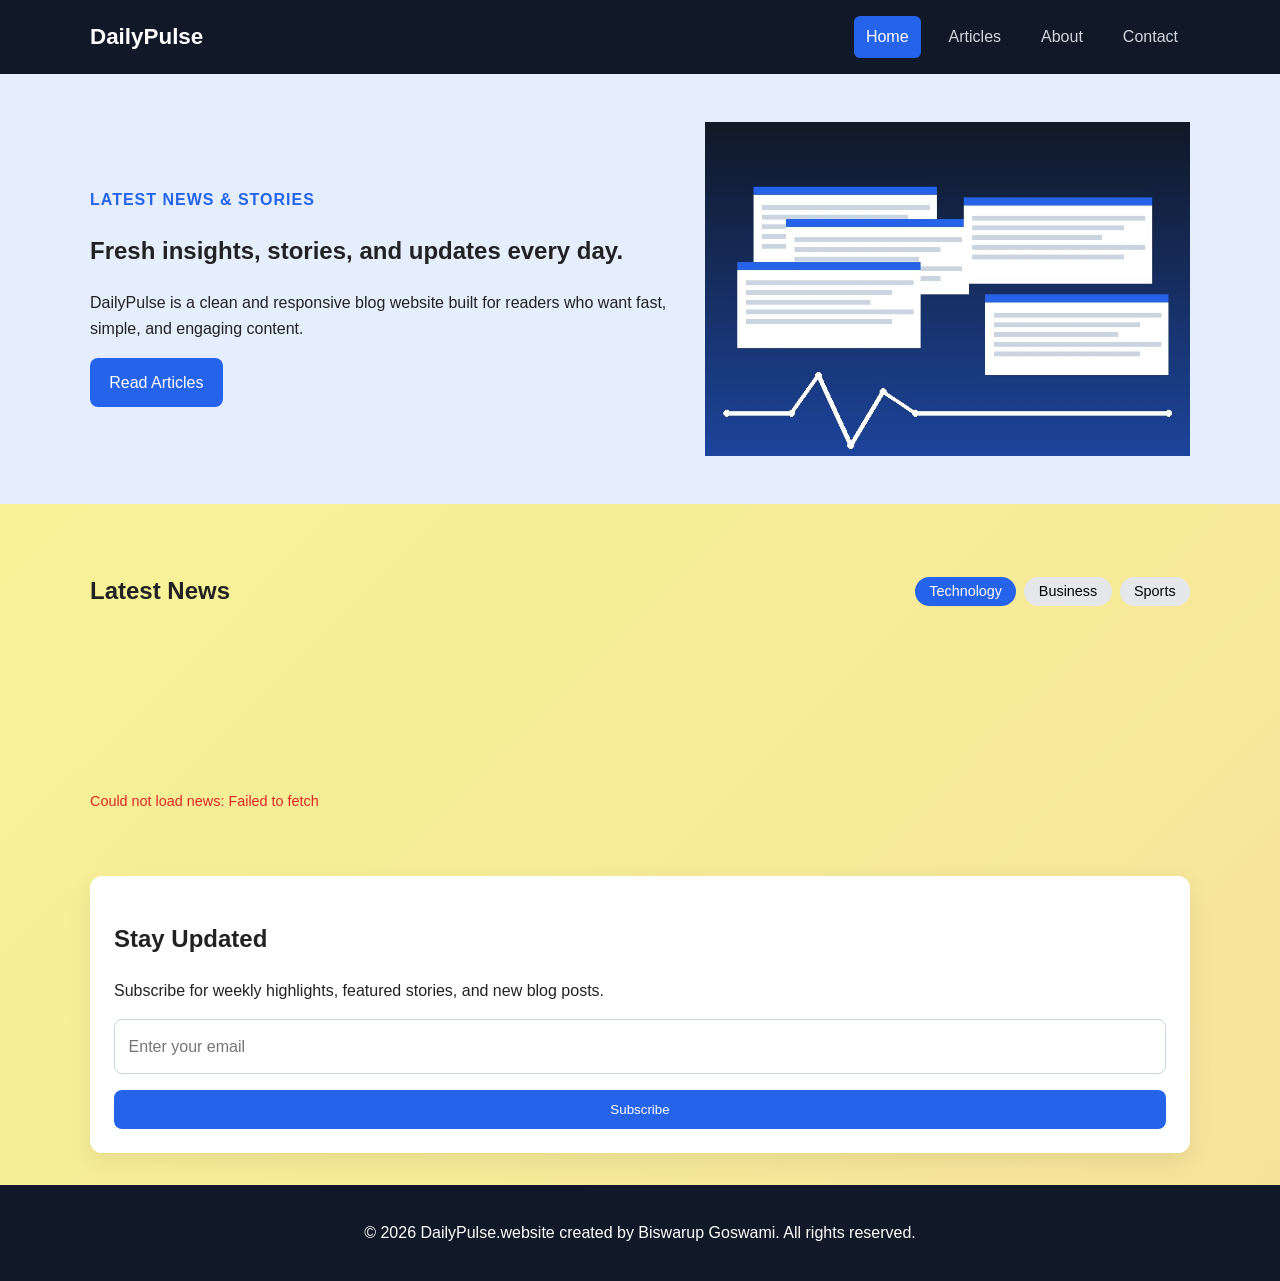
==== index.html @ 2c4e0851 "Update index.html" ====
<!DOCTYPE html>
<html lang="en">

<head>
  <meta charset="UTF-8" />
  <meta name="viewport" content="width=device-width, initial-scale=1.0" />
  <title>DailyPulse - Latest National & International News</title>
  <meta name="description" content="DailyPulse delivers breaking news, national and international updates, and in-depth articles across politics, business, sports, and more.">
  <link rel="manifest" href="manifest.json">
  <link rel="icon" type="image/png" sizes="192x192" href="icons/launchericon-192x192.png">
  <link rel="apple-touch-icon" href="icons/launchericon-192x192.png">
  <meta name="theme-color" content="#2563eb">
  <link rel="stylesheet" href="css/style.css" />
  <script defer src="main/main.js"></script>
</head>
<body>
  <header class="site-header">
    <div class="container header-inner">
      <a href="index.html" class="logo">DailyPulse</a>
      <button class="menu-toggle" aria-label="Toggle navigation" aria-expanded="false">☰</button>
      <nav class="nav">
        <a href="index.html" class="active">Home</a>
        <a href="articles.html">Articles</a>
        <a href="about.html">About</a>
        <a href="contact.html">Contact</a>
      </nav>
    </div>
  </header>

  <main>
    <section class="hero">
      <div class="container hero-grid">
        <div class="hero-content">
          <p class="eyebrow">Latest News & Stories</p>
          <h1>Fresh insights, stories, and updates every day.</h1>
          <p>DailyPulse is a clean and responsive blog website built for readers who want fast, simple, and engaging
            content.</p>
          <a href="articles.html" class="btn">Read Articles</a>
        </div>
        <div class="hero-image">
          <img src="hero.jpg?v=2" alt="News website hero banner" loading="lazy" />
        </div>
      </div>
    </section>

    <section class="container section">
      <div class="section-header">
        <h2>Latest News</h2>
        <div class="topic-filter">
          <button class="topic-btn active" data-topic="technology">Technology</button>
          <button class="topic-btn" data-topic="business">Business</button>
          <button class="topic-btn" data-topic="sports">Sports</button>
        </div>
      </div>

      <div id="newsGrid" class="card-grid news-grid">
        <p id="newsLoading">Loading latest news...</p>
      </div>

      <p id="newsError" class="error" style="margin-top:1rem;"></p>
    </section>

    <section class="container section newsletter">
      <h2>Stay Updated</h2>
      <p>Subscribe for weekly highlights, featured stories, and new blog posts.</p>
      <form class="newsletter-form">
        <input type="email" placeholder="Enter your email" aria-label="Email address" />
        <button type="submit" class="btn">Subscribe</button>
      </form>
    </section>
  </main>

  <footer class="site-footer">
    <div class="container">
      <p>© 2026 DailyPulse.website created by Biswarup Goswami. All rights reserved.</p>
    </div>
  </footer>
</body>

</html>
---- css/style.css ----
* {
  box-sizing: border-box;
}

body {
  margin: 0;
  font-family: Arial, sans-serif;
  line-height: 1.6;
  color: #222;
  background: linear-gradient(135deg, #f1f13b89, #ea8f2670, #f22eaa6d);
  background-size: 400% 400%;
  animation: bgGradientMove 18s ease infinite;
}

img {
  max-width: 100%;
  display: block;
}

a {
  text-decoration: none;
  color: inherit;
}

.container {
  width: min(1100px, 92%);
  margin: 0 auto;
}

.site-header {
  position: sticky;
  top: 0;
  z-index: 1000;
  background: #111827;
  color: #fff;
}
.site-footer {
  background: #111827;
  color: #fff;
}

.header-inner {
  display: flex;
  align-items: center;
  justify-content: space-between;
  padding: 1rem 0;
  gap: 1rem;
}

.logo {
  font-size: 1.4rem;
  font-weight: 700;
}

.nav {
  display: flex;
  gap: 1rem;
}

.nav a {
  color: #d1d5db;
  padding: 0.5rem 0.75rem;
  border-radius: 6px;
}

.nav a.active,
.nav a:hover {
  background: #2563eb;
  color: #fff;
}

.menu-toggle {
  display: none;
  background: transparent;
  color: #fff;
  border: 1px solid #fff;
  padding: 0.4rem 0.7rem;
  border-radius: 6px;
  cursor: pointer;
}

.hero {
  background: #e5eefc;
  padding: 3rem 0;
}

.hero-grid {
  display: grid;
  grid-template-columns: 1.2fr 1fr;
  gap: 2rem;
  align-items: center;
}

.eyebrow {
  color: #2563eb;
  font-weight: 700;
  text-transform: uppercase;
  letter-spacing: 1px;
}

.section {
  padding: 3rem 0;
}

.card-grid {
  display: grid;
  grid-template-columns: repeat(3, 1fr);
  gap: 1.5rem;
}

.card {
  background: #fff;
  border-radius: 12px;
  overflow: hidden;
  box-shadow: 0 8px 24px rgba(0,0,0,0.08);
  position: relative;
  transition: transform 0.2s ease, box-shadow 0.2s ease;
}

.card:hover {
  transform: translateY(-4px);
  box-shadow: 0 12px 30px rgba(0, 0, 0, 0.14);
}

.card img {
  height: 180px;
  object-fit: cover;
}

.card-body {
  padding: 1rem;
}

.card-body h3 {
  margin-top: 0;
}

.card-body p {
  font-size: 0.9rem;
  color: #4b5563;
}

.card-meta {
  display: flex;
  justify-content: space-between;
  font-size: 0.8rem;
  color: #6b7280;
  margin-top: 0.4rem;
}

.article-list {
  display: grid;
  gap: 1rem;
}

.article-item,
.newsletter,
.contact-form {
  background: #fff;
  padding: 1.5rem;
  border-radius: 12px;
  box-shadow: 0 8px 24px rgba(0,0,0,0.08);
}

.article-categories {
  margin-bottom: 2rem;
}

.article-tags {
  display: flex;
  flex-wrap: wrap;
  gap: 0.5rem;
  margin-top: 0.75rem;
}

.tag {
  background: #e5e7eb;
  color: #111827;
  padding: 0.35rem 0.8rem;
  border-radius: 999px;
  font-size: 0.85rem;
}

.article-featured .featured {
  border-left: 4px solid #2563eb;
}

.btn {
  display: inline-block;
  background: #2563eb;
  color: #fff;
  padding: 0.75rem 1.2rem;
  border: none;
  border-radius: 8px;
  cursor: pointer;
}

.newsletter-form,
.contact-form {
  display: grid;
  gap: 1rem;
  margin-top: 1rem;
}

.form-group {
  display: grid;
  gap: 0.4rem;
}

input,
textarea {
  width: 100%;
  padding: 0.85rem;
  border: 1px solid #cbd5e1;
  border-radius: 8px;
  font: inherit;
}

.error {
  color: #dc2626;
  font-size: 0.9rem;
}

.success {
  color: #16a34a;
  font-weight: 700;
}

.site-footer {
  text-align: center;
  padding: 1.2rem 0;
  margin-top: 2rem;
}

.section-header {
  display: flex;
  justify-content: space-between;
  align-items: center;
  gap: 1rem;
  margin-bottom: 1.5rem;
}

.topic-filter {
  display: flex;
  gap: 0.5rem;
  flex-wrap: wrap;
}

.topic-btn {
  background: #e5e7eb;
  border: none;
  padding: 0.4rem 0.9rem;
  border-radius: 999px;
  font-size: 0.9rem;
  cursor: pointer;
}

.topic-btn.active {
  background: #2563eb;
  color: #fff;
}

.news-grid {
  min-height: 120px;
}

@keyframes bgGradientMove {
  0% {
    background-position: 0% 50%;
  }
  50% {
    background-position: 100% 50%;
  }
  100% {
    background-position: 0% 50%;
  }
}

@media (max-width: 900px) {
  .hero-grid,
  .card-grid {
    grid-template-columns: 1fr;
  }
}

@media (max-width: 768px) {
  .menu-toggle {
    display: block;
  }

  .nav {
    display: none;
    flex-direction: column;
    width: 100%;
    padding-top: 1rem;
  }

  .nav.open {
    display: flex;
  }

  .header-inner {
    flex-wrap: wrap;
  }
}
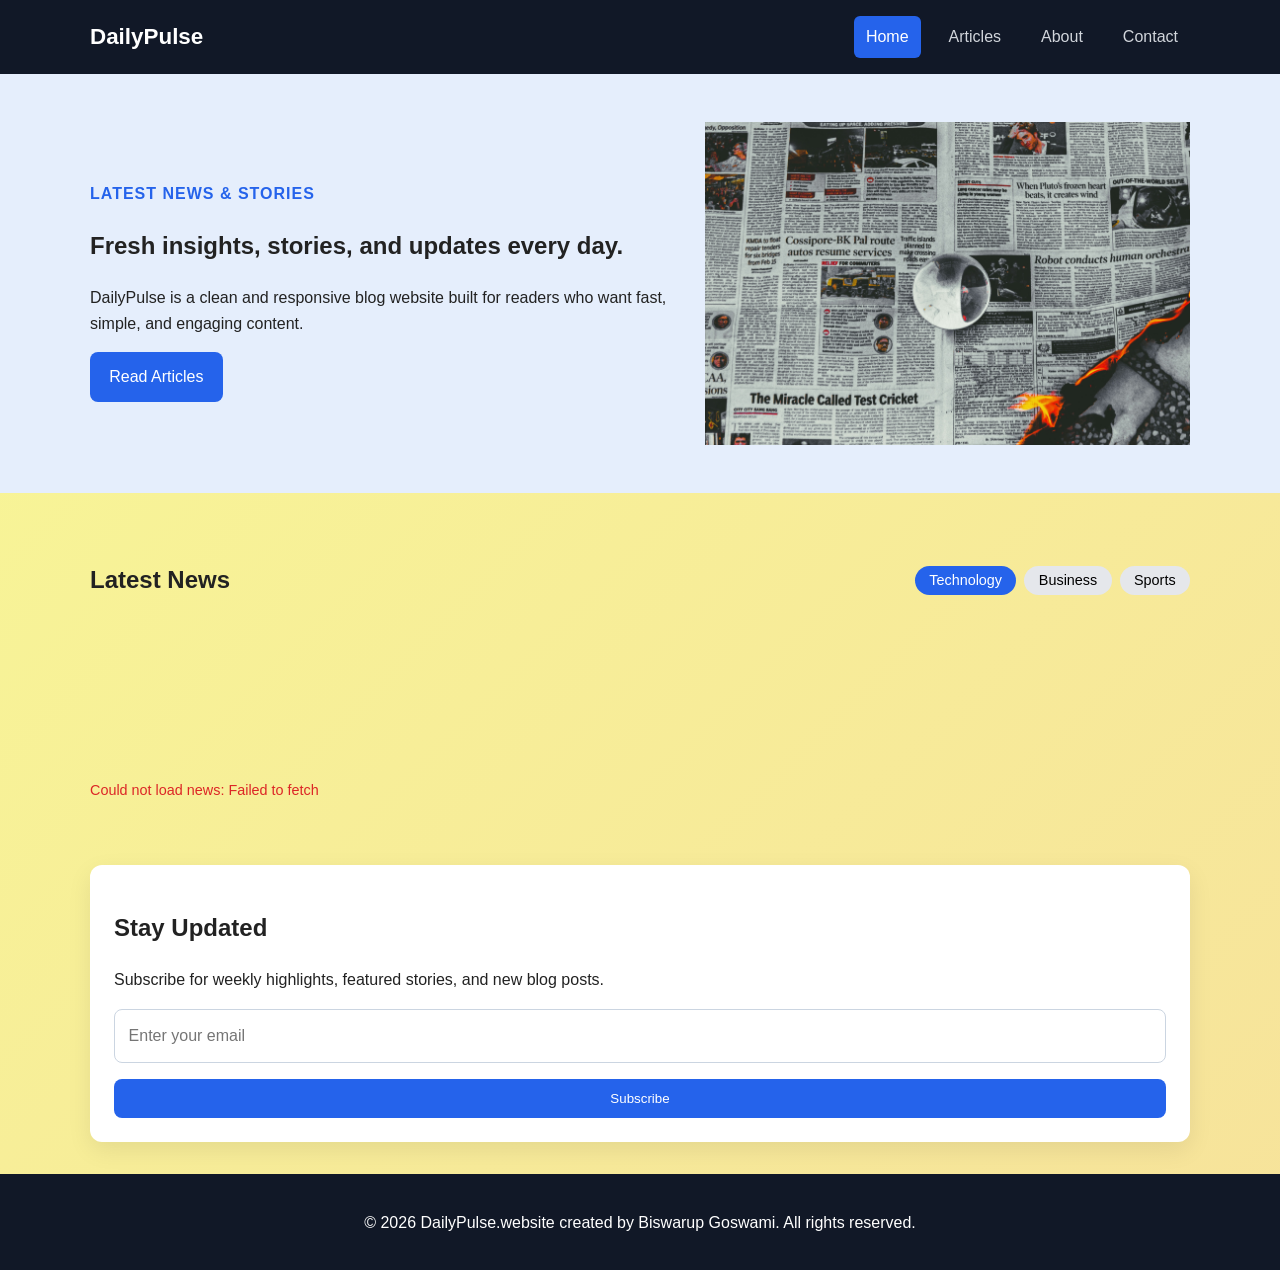
==== commit b8161076: "Update index.html" ====
--- a/index.html
+++ b/index.html
@@ -38,7 +38,7 @@
           <a href="articles.html" class="btn">Read Articles</a>
         </div>
         <div class="hero-image">
-          <img src="hero.jpg?v=2" alt="News website hero banner" loading="lazy" />
+          <img src="hero (2).jpg?v=2" alt="News website hero banner" loading="lazy" />
         </div>
       </div>
     </section>
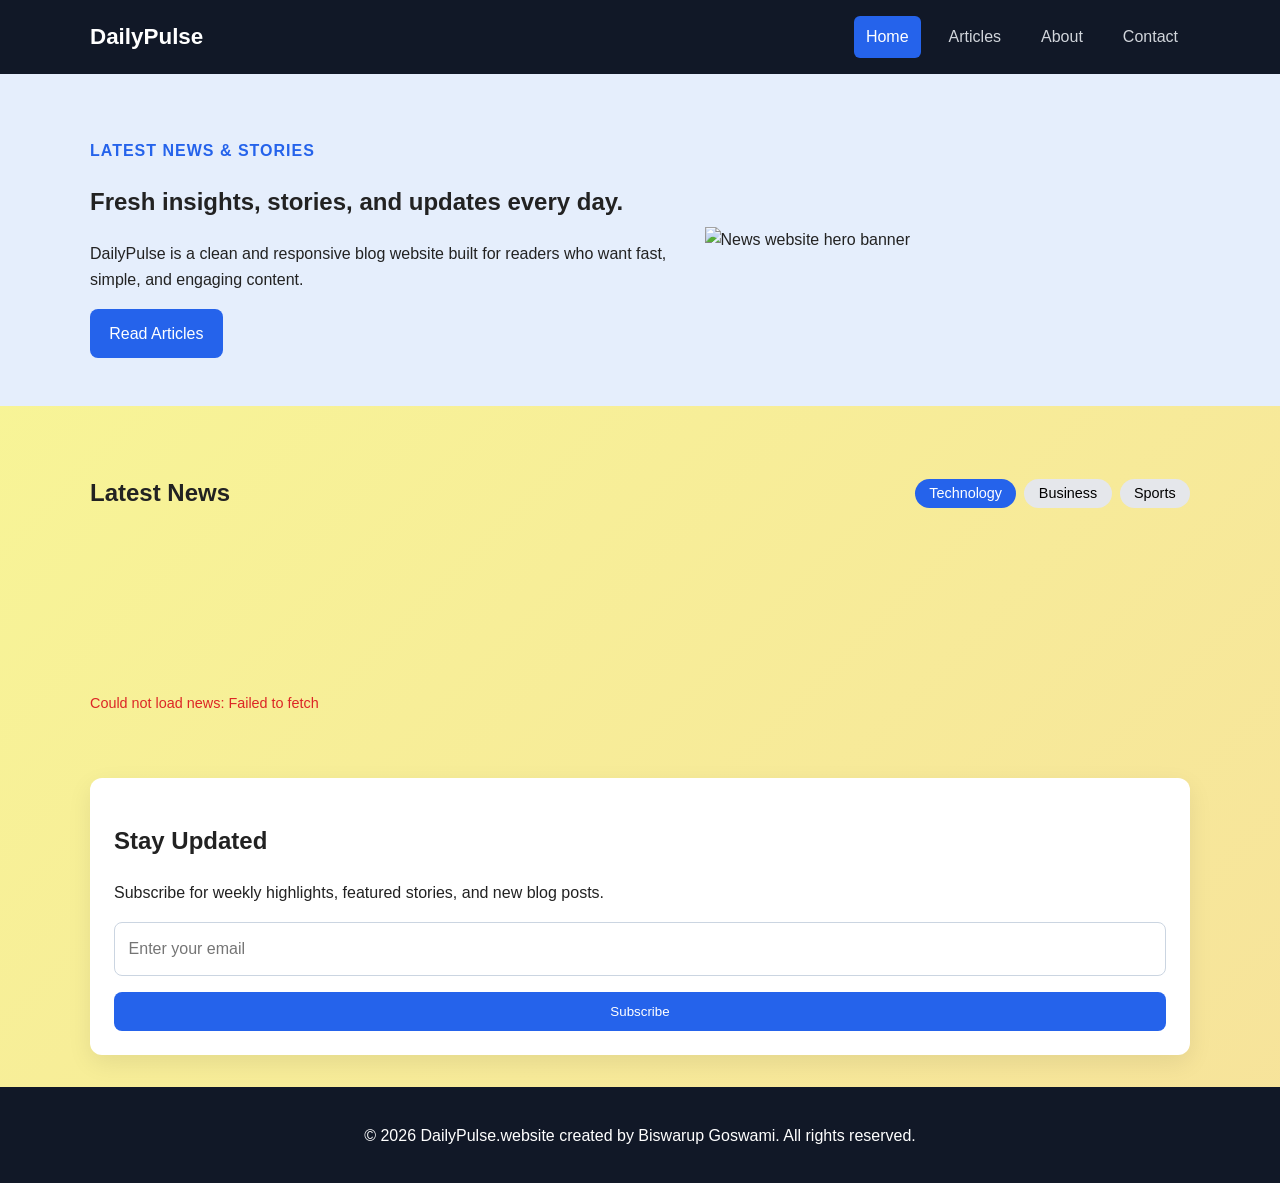
==== commit c954e129: "Fix image source filename in index.html Removed space in the image source filename." ====
--- a/index.html
+++ b/index.html
@@ -38,7 +38,7 @@
           <a href="articles.html" class="btn">Read Articles</a>
         </div>
         <div class="hero-image">
-          <img src="hero (2).jpg?v=2" alt="News website hero banner" loading="lazy" />
+          <img src="hero(2).jpg?v=2" alt="News website hero banner" loading="lazy" />
         </div>
       </div>
     </section>
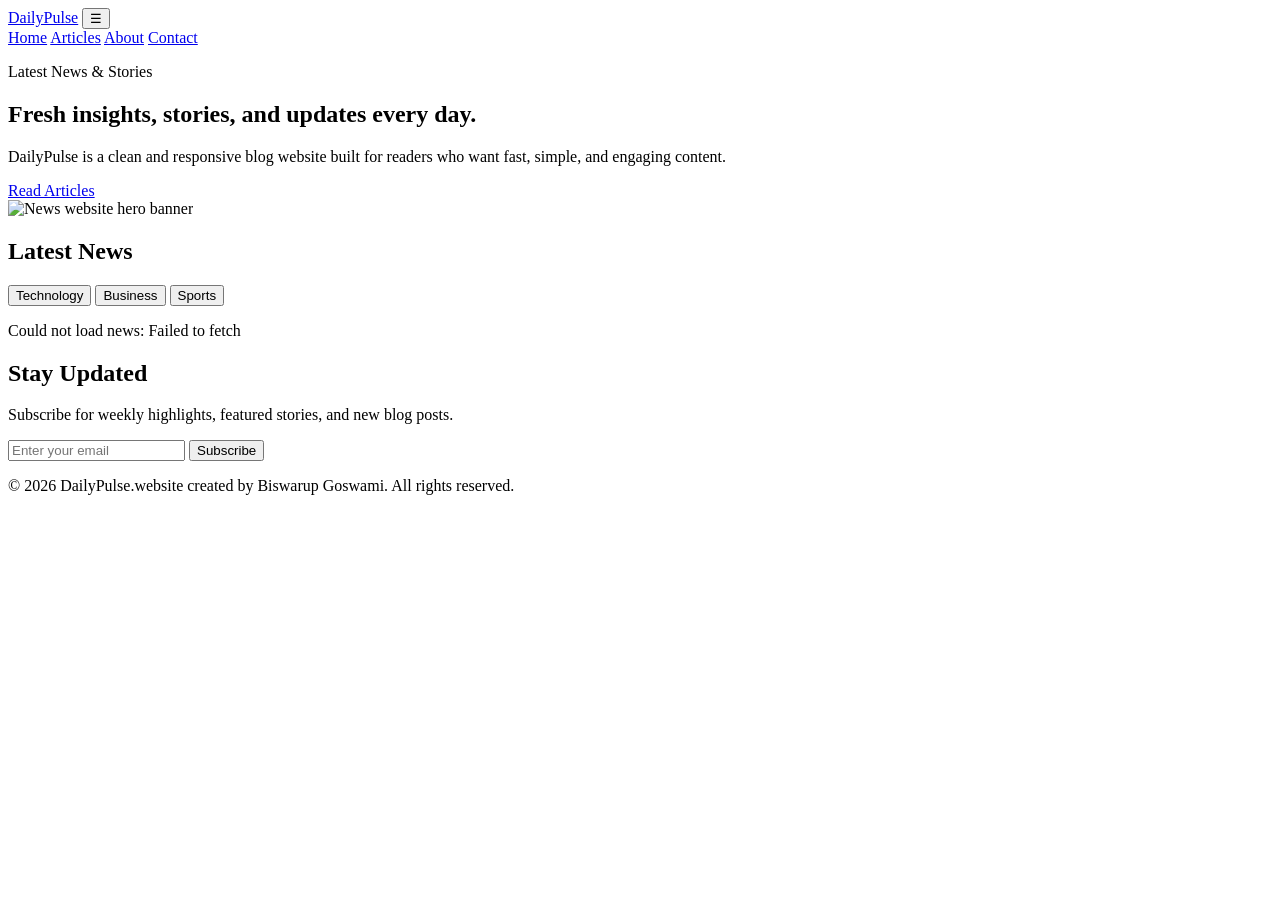
==== commit b8f0a71c: "Update index.html" ====
--- a/index.html
+++ b/index.html
@@ -43,7 +43,7 @@
       </div>
     </section>
 
-    <section class="container section">
+    <section class="container section reveal">
       <div class="section-header">
         <h2>Latest News</h2>
         <div class="topic-filter">
@@ -60,7 +60,7 @@
       <p id="newsError" class="error" style="margin-top:1rem;"></p>
     </section>
 
-    <section class="container section newsletter">
+    <section class="container section newsletter reveal">
       <h2>Stay Updated</h2>
       <p>Subscribe for weekly highlights, featured stories, and new blog posts.</p>
       <form class="newsletter-form">
--- a/css/style.css
+++ b/css/style.css
@@ -1,305 +1,166 @@
-* {
-  box-sizing: border-box;
+/* ============ Animations & Hover Effects ============ */
+
+/* Smooth transitions on everything interactive by default */
+a, button, .card, .article-item, .feature-card, .stat-card,
+.contact-info-card, .tag, .topic-btn, .nav a, .btn, img {
+  transition: all 0.25s ease;
 }
 
-body {
-  margin: 0;
-  font-family: Arial, sans-serif;
-  line-height: 1.6;
-  color: #222;
-  background: linear-gradient(135deg, #f1f13b89, #ea8f2670, #f22eaa6d);
-  background-size: 400% 400%;
-  animation: bgGradientMove 18s ease infinite;
+/* --- Logo --- */
+.logo {
+  display: inline-block;
+}
+.logo:hover {
+  color: #60a5fa;
+  transform: scale(1.04);
 }
 
-img {
-  max-width: 100%;
-  display: block;
+/* --- Nav links --- */
+.nav a {
+  position: relative;
+}
+.nav a:hover {
+  transform: translateY(-2px);
 }
 
-a {
-  text-decoration: none;
-  color: inherit;
+/* --- Buttons --- */
+.btn {
+  position: relative;
+  overflow: hidden;
+}
+.btn:hover {
+  background: #1d4ed8;
+  transform: translateY(-3px);
+  box-shadow: 0 10px 20px rgba(37, 99, 235, 0.35);
+}
+.btn:active {
+  transform: translateY(0);
+  box-shadow: 0 4px 10px rgba(37, 99, 235, 0.3);
 }
 
-.container {
-  width: min(1100px, 92%);
-  margin: 0 auto;
+/* --- Topic filter buttons --- */
+.topic-btn:hover {
+  background: #cbd5e1;
+  transform: translateY(-2px);
+}
+.topic-btn.active:hover {
+  background: #1d4ed8;
 }
 
-.site-header {
-  position: sticky;
-  top: 0;
-  z-index: 1000;
-  background: #111827;
+/* --- Tags --- */
+.tag {
+  cursor: default;
+}
+.tag:hover {
+  background: #2563eb;
   color: #fff;
-}
-.site-footer {
-  background: #111827;
-  color: #fff;
+  transform: translateY(-2px);
 }
 
-.header-inner {
-  display: flex;
-  align-items: center;
-  justify-content: space-between;
-  padding: 1rem 0;
-  gap: 1rem;
-}
-
-.logo {
-  font-size: 1.4rem;
-  font-weight: 700;
-}
-
-.nav {
-  display: flex;
-  gap: 1rem;
-}
-
-.nav a {
-  color: #d1d5db;
-  padding: 0.5rem 0.75rem;
-  border-radius: 6px;
-}
-
-.nav a.active,
-.nav a:hover {
-  background: #2563eb;
-  color: #fff;
-}
-
-.menu-toggle {
-  display: none;
-  background: transparent;
-  color: #fff;
-  border: 1px solid #fff;
-  padding: 0.4rem 0.7rem;
-  border-radius: 6px;
-  cursor: pointer;
-}
-
-.hero {
-  background: #e5eefc;
-  padding: 3rem 0;
-}
-
-.hero-grid {
-  display: grid;
-  grid-template-columns: 1.2fr 1fr;
-  gap: 2rem;
-  align-items: center;
-}
-
-.eyebrow {
-  color: #2563eb;
-  font-weight: 700;
-  text-transform: uppercase;
-  letter-spacing: 1px;
-}
-
-.section {
-  padding: 3rem 0;
-}
-
-.card-grid {
-  display: grid;
-  grid-template-columns: repeat(3, 1fr);
-  gap: 1.5rem;
-}
-
-.card {
-  background: #fff;
-  border-radius: 12px;
-  overflow: hidden;
-  box-shadow: 0 8px 24px rgba(0,0,0,0.08);
-  position: relative;
-  transition: transform 0.2s ease, box-shadow 0.2s ease;
-}
-
+/* --- Cards (news, article, feature, stat, contact-info) --- */
 .card:hover {
-  transform: translateY(-4px);
-  box-shadow: 0 12px 30px rgba(0, 0, 0, 0.14);
+  transform: translateY(-8px);
+  box-shadow: 0 18px 40px rgba(0, 0, 0, 0.18);
 }
 
 .card img {
-  height: 180px;
-  object-fit: cover;
+  transition: transform 0.4s ease;
+}
+.card:hover img {
+  transform: scale(1.06);
 }
 
-.card-body {
-  padding: 1rem;
+.feature-card,
+.stat-card,
+.contact-info-card,
+.article-item {
+  transform: translateY(0);
+}
+.feature-card:hover,
+.stat-card:hover,
+.contact-info-card:hover,
+.article-item:hover {
+  transform: translateY(-6px);
+  box-shadow: 0 16px 34px rgba(0, 0, 0, 0.14);
 }
 
-.card-body h3 {
-  margin-top: 0;
+.feature-icon {
+  display: inline-block;
+  transition: transform 0.3s ease;
+}
+.feature-card:hover .feature-icon {
+  transform: scale(1.2) rotate(-4deg);
 }
 
-.card-body p {
-  font-size: 0.9rem;
-  color: #4b5563;
+/* --- Hero image gentle float --- */
+.hero-image img {
+  animation: heroFloat 5s ease-in-out infinite;
+}
+@keyframes heroFloat {
+  0%, 100% { transform: translateY(0); }
+  50% { transform: translateY(-10px); }
 }
 
-.card-meta {
-  display: flex;
-  justify-content: space-between;
-  font-size: 0.8rem;
-  color: #6b7280;
-  margin-top: 0.4rem;
+/* --- Read more link arrow motion --- */
+.read-more {
+  display: inline-flex;
+  align-items: center;
+  gap: 0.3rem;
+}
+.read-more:hover {
+  gap: 0.55rem;
+  color: #1d4ed8;
 }
 
-.article-list {
-  display: grid;
-  gap: 1rem;
+/* --- Form inputs --- */
+input, textarea {
+  transition: border-color 0.2s ease, box-shadow 0.2s ease;
+}
+input:focus, textarea:focus {
+  outline: none;
+  border-color: #2563eb;
+  box-shadow: 0 0 0 3px rgba(37, 99, 235, 0.15);
 }
 
-.article-item,
-.newsletter,
-.contact-form {
-  background: #fff;
-  padding: 1.5rem;
-  border-radius: 12px;
-  box-shadow: 0 8px 24px rgba(0,0,0,0.08);
+/* --- Scroll reveal (elements start hidden, JS adds .in-view) --- */
+.reveal {
+  opacity: 0;
+  transform: translateY(24px);
+  transition: opacity 0.6s ease, transform 0.6s ease;
+}
+.reveal.in-view {
+  opacity: 1;
+  transform: translateY(0);
 }
 
-.article-categories {
-  margin-bottom: 2rem;
+/* --- Badge pulse --- */
+.badge {
+  animation: badgePulse 2.4s ease-in-out infinite;
+}
+@keyframes badgePulse {
+  0%, 100% { box-shadow: 0 0 0 0 rgba(37, 99, 235, 0.45); }
+  50% { box-shadow: 0 0 0 6px rgba(37, 99, 235, 0); }
 }
 
-.article-tags {
-  display: flex;
-  flex-wrap: wrap;
-  gap: 0.5rem;
-  margin-top: 0.75rem;
+/* --- Page load fade-in for hero/banner sections --- */
+.hero, .page-banner {
+  animation: fadeInDown 0.7s ease both;
+}
+@keyframes fadeInDown {
+  from { opacity: 0; transform: translateY(-16px); }
+  to { opacity: 1; transform: translateY(0); }
 }
 
-.tag {
-  background: #e5e7eb;
-  color: #111827;
-  padding: 0.35rem 0.8rem;
-  border-radius: 999px;
-  font-size: 0.85rem;
+/* --- Footer link hover (if any added later) --- */
+.site-footer a:hover {
+  color: #60a5fa;
 }
 
-.article-featured .featured {
-  border-left: 4px solid #2563eb;
-}
-
-.btn {
-  display: inline-block;
-  background: #2563eb;
-  color: #fff;
-  padding: 0.75rem 1.2rem;
-  border: none;
-  border-radius: 8px;
-  cursor: pointer;
-}
-
-.newsletter-form,
-.contact-form {
-  display: grid;
-  gap: 1rem;
-  margin-top: 1rem;
-}
-
-.form-group {
-  display: grid;
-  gap: 0.4rem;
-}
-
-input,
-textarea {
-  width: 100%;
-  padding: 0.85rem;
-  border: 1px solid #cbd5e1;
-  border-radius: 8px;
-  font: inherit;
-}
-
-.error {
-  color: #dc2626;
-  font-size: 0.9rem;
-}
-
-.success {
-  color: #16a34a;
-  font-weight: 700;
-}
-
-.site-footer {
-  text-align: center;
-  padding: 1.2rem 0;
-  margin-top: 2rem;
-}
-
-.section-header {
-  display: flex;
-  justify-content: space-between;
-  align-items: center;
-  gap: 1rem;
-  margin-bottom: 1.5rem;
-}
-
-.topic-filter {
-  display: flex;
-  gap: 0.5rem;
-  flex-wrap: wrap;
-}
-
-.topic-btn {
-  background: #e5e7eb;
-  border: none;
-  padding: 0.4rem 0.9rem;
-  border-radius: 999px;
-  font-size: 0.9rem;
-  cursor: pointer;
-}
-
-.topic-btn.active {
-  background: #2563eb;
-  color: #fff;
-}
-
-.news-grid {
-  min-height: 120px;
-}
-
-@keyframes bgGradientMove {
-  0% {
-    background-position: 0% 50%;
-  }
-  50% {
-    background-position: 100% 50%;
-  }
-  100% {
-    background-position: 0% 50%;
+/* --- Respect reduced motion preference --- */
+@media (prefers-reduced-motion: reduce) {
+  *, *::before, *::after {
+    animation-duration: 0.001ms !important;
+    animation-iteration-count: 1 !important;
+    transition-duration: 0.001ms !important;
   }
 }
-
-@media (max-width: 900px) {
-  .hero-grid,
-  .card-grid {
-    grid-template-columns: 1fr;
-  }
-}
-
-@media (max-width: 768px) {
-  .menu-toggle {
-    display: block;
-  }
-
-  .nav {
-    display: none;
-    flex-direction: column;
-    width: 100%;
-    padding-top: 1rem;
-  }
-
-  .nav.open {
-    display: flex;
-  }
-
-  .header-inner {
-    flex-wrap: wrap;
-  }
-}
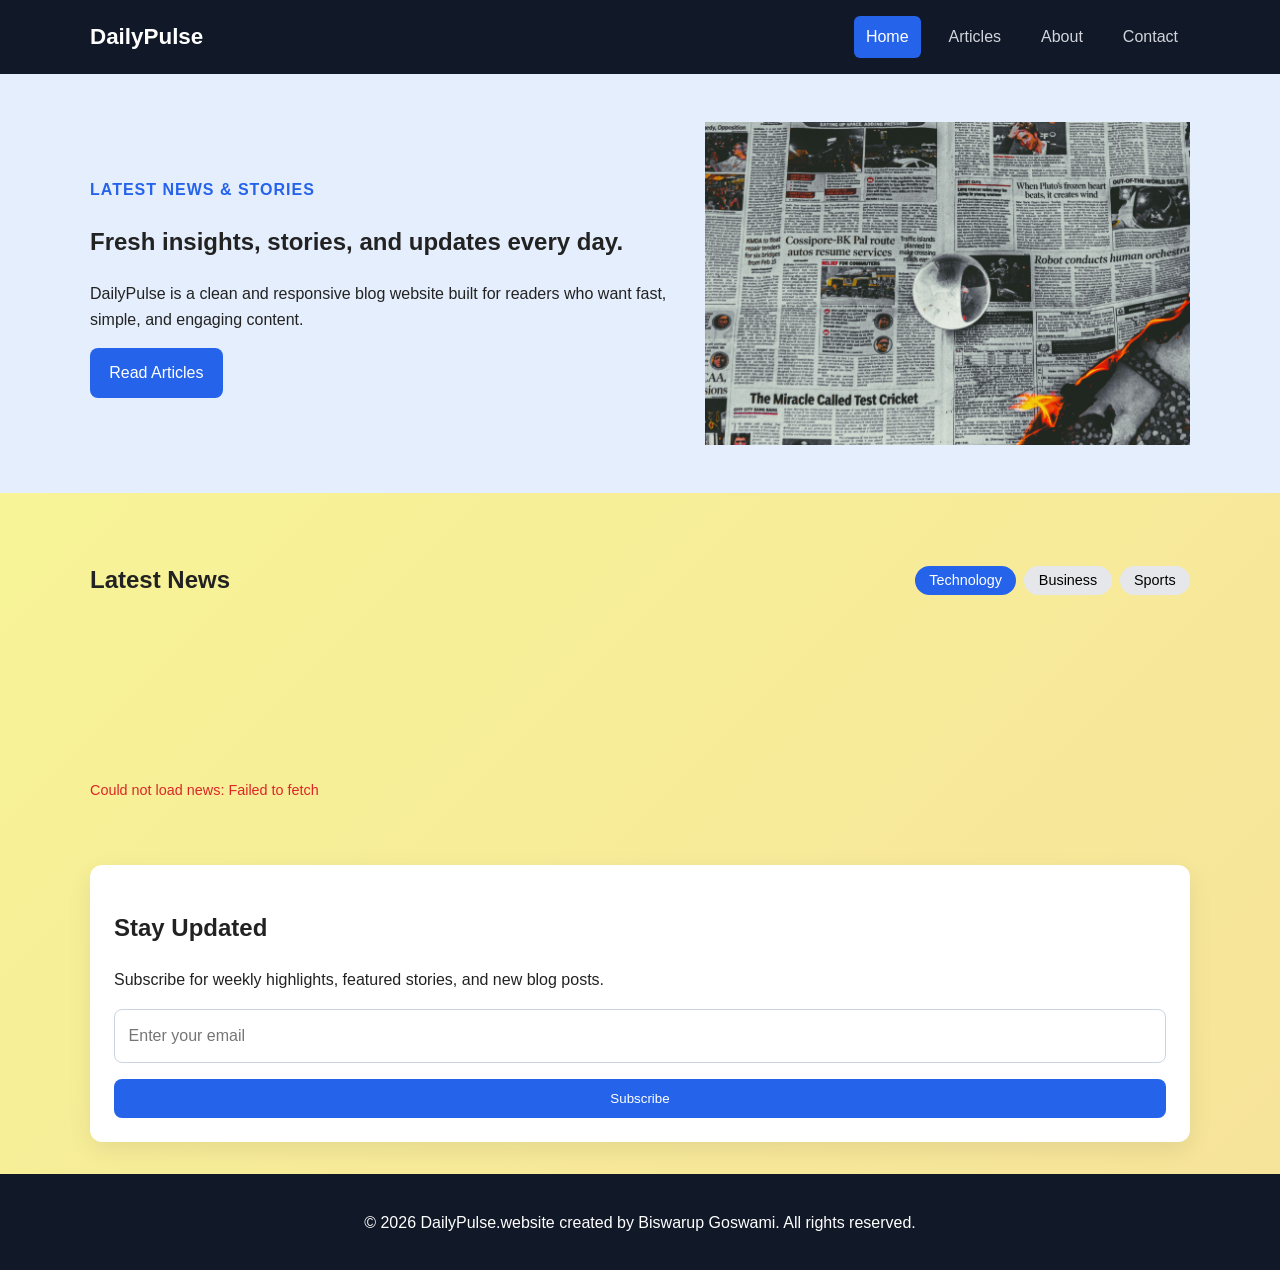
==== commit 2c2549f2: "Update index.html" ====
--- a/index.html
+++ b/index.html
@@ -38,7 +38,7 @@
           <a href="articles.html" class="btn">Read Articles</a>
         </div>
         <div class="hero-image">
-          <img src="hero(2).jpg?v=2" alt="News website hero banner" loading="lazy" />
+          <img src="hero (2).jpg?v=2" alt="News website hero banner" loading="lazy" />
         </div>
       </div>
     </section>
--- a/css/style.css
+++ b/css/style.css
@@ -1,12 +1,472 @@
+* {
+  box-sizing: border-box;
+}
+
+body {
+  margin: 0;
+  font-family: Arial, sans-serif;
+  line-height: 1.6;
+  color: #222;
+  background: linear-gradient(135deg, #f1f13b89, #ea8f2670, #f22eaa6d);
+  background-size: 400% 400%;
+  animation: bgGradientMove 18s ease infinite;
+}
+
+img {
+  max-width: 100%;
+  display: block;
+}
+
+a {
+  text-decoration: none;
+  color: inherit;
+}
+
+.container {
+  width: min(1100px, 92%);
+  margin: 0 auto;
+}
+
+.site-header {
+  position: sticky;
+  top: 0;
+  z-index: 1000;
+  background: #111827;
+  color: #fff;
+}
+.site-footer {
+  background: #111827;
+  color: #fff;
+}
+
+.header-inner {
+  display: flex;
+  align-items: center;
+  justify-content: space-between;
+  padding: 1rem 0;
+  gap: 1rem;
+}
+
+.logo {
+  font-size: 1.4rem;
+  font-weight: 700;
+}
+
+.nav {
+  display: flex;
+  gap: 1rem;
+}
+
+.nav a {
+  color: #d1d5db;
+  padding: 0.5rem 0.75rem;
+  border-radius: 6px;
+}
+
+.nav a.active,
+.nav a:hover {
+  background: #2563eb;
+  color: #fff;
+}
+
+.menu-toggle {
+  display: none;
+  background: transparent;
+  color: #fff;
+  border: 1px solid #fff;
+  padding: 0.4rem 0.7rem;
+  border-radius: 6px;
+  cursor: pointer;
+}
+
+.hero {
+  background: #e5eefc;
+  padding: 3rem 0;
+}
+
+.hero-grid {
+  display: grid;
+  grid-template-columns: 1.2fr 1fr;
+  gap: 2rem;
+  align-items: center;
+}
+
+.eyebrow {
+  color: #2563eb;
+  font-weight: 700;
+  text-transform: uppercase;
+  letter-spacing: 1px;
+}
+
+.section {
+  padding: 3rem 0;
+}
+
+.card-grid {
+  display: grid;
+  grid-template-columns: repeat(3, 1fr);
+  gap: 1.5rem;
+}
+
+.card {
+  background: #fff;
+  border-radius: 12px;
+  overflow: hidden;
+  box-shadow: 0 8px 24px rgba(0,0,0,0.08);
+  position: relative;
+  transition: transform 0.2s ease, box-shadow 0.2s ease;
+}
+
+.card:hover {
+  transform: translateY(-4px);
+  box-shadow: 0 12px 30px rgba(0, 0, 0, 0.14);
+}
+
+.card img {
+  height: 180px;
+  object-fit: cover;
+}
+
+.card-body {
+  padding: 1rem;
+}
+
+.card-body h3 {
+  margin-top: 0;
+}
+
+.card-body p {
+  font-size: 0.9rem;
+  color: #4b5563;
+}
+
+.card-meta {
+  display: flex;
+  justify-content: space-between;
+  font-size: 0.8rem;
+  color: #6b7280;
+  margin-top: 0.4rem;
+}
+
+.article-list {
+  display: grid;
+  gap: 1rem;
+}
+
+.article-item,
+.newsletter,
+.contact-form {
+  background: #fff;
+  padding: 1.5rem;
+  border-radius: 12px;
+  box-shadow: 0 8px 24px rgba(0,0,0,0.08);
+}
+
+.article-categories {
+  margin-bottom: 2rem;
+}
+
+.article-tags {
+  display: flex;
+  flex-wrap: wrap;
+  gap: 0.5rem;
+  margin-top: 0.75rem;
+}
+
+.tag {
+  background: #e5e7eb;
+  color: #111827;
+  padding: 0.35rem 0.8rem;
+  border-radius: 999px;
+  font-size: 0.85rem;
+}
+
+.article-featured .featured {
+  border-left: 4px solid #2563eb;
+}
+
+.btn {
+  display: inline-block;
+  background: #2563eb;
+  color: #fff;
+  padding: 0.75rem 1.2rem;
+  border: none;
+  border-radius: 8px;
+  cursor: pointer;
+}
+
+.newsletter-form,
+.contact-form {
+  display: grid;
+  gap: 1rem;
+  margin-top: 1rem;
+}
+
+.form-group {
+  display: grid;
+  gap: 0.4rem;
+}
+
+input,
+textarea {
+  width: 100%;
+  padding: 0.85rem;
+  border: 1px solid #cbd5e1;
+  border-radius: 8px;
+  font: inherit;
+}
+
+.error {
+  color: #dc2626;
+  font-size: 0.9rem;
+}
+
+.success {
+  color: #16a34a;
+  font-weight: 700;
+}
+
+.site-footer {
+  text-align: center;
+  padding: 1.2rem 0;
+  margin-top: 2rem;
+}
+
+.section-header {
+  display: flex;
+  justify-content: space-between;
+  align-items: center;
+  gap: 1rem;
+  margin-bottom: 1.5rem;
+}
+
+.topic-filter {
+  display: flex;
+  gap: 0.5rem;
+  flex-wrap: wrap;
+}
+
+.topic-btn {
+  background: #e5e7eb;
+  border: none;
+  padding: 0.4rem 0.9rem;
+  border-radius: 999px;
+  font-size: 0.9rem;
+  cursor: pointer;
+}
+
+.topic-btn.active {
+  background: #2563eb;
+  color: #fff;
+}
+
+.news-grid {
+  min-height: 120px;
+}
+
+@keyframes bgGradientMove {
+  0% {
+    background-position: 0% 50%;
+  }
+  50% {
+    background-position: 100% 50%;
+  }
+  100% {
+    background-position: 0% 50%;
+  }
+}
+
+@media (max-width: 900px) {
+  .hero-grid,
+  .card-grid {
+    grid-template-columns: 1fr;
+  }
+}
+
+@media (max-width: 768px) {
+  .menu-toggle {
+    display: block;
+  }
+
+  .nav {
+    display: none;
+    flex-direction: column;
+    width: 100%;
+    padding-top: 1rem;
+  }
+
+  .nav.open {
+    display: flex;
+  }
+
+  .header-inner {
+    flex-wrap: wrap;
+  }
+}
+
+
+
+.page-banner {
+  background: #111827;
+  color: #fff;
+  padding: 3rem 0;
+  text-align: left;
+}
+
+.page-banner h1 {
+  margin: 0.4rem 0;
+  font-size: 2.2rem;
+}
+
+.page-banner p {
+  color: #d1d5db;
+  max-width: 640px;
+}
+
+.stats-grid {
+  display: grid;
+  grid-template-columns: repeat(4, 1fr);
+  gap: 1rem;
+  margin: 2rem 0;
+}
+
+.stat-card {
+  background: #fff;
+  border-radius: 12px;
+  padding: 1.25rem;
+  text-align: center;
+  box-shadow: 0 8px 24px rgba(0, 0, 0, 0.08);
+}
+
+.stat-number {
+  display: block;
+  font-size: 1.6rem;
+  font-weight: 800;
+  color: #2563eb;
+}
+
+.stat-label {
+  display: block;
+  font-size: 0.85rem;
+  color: #6b7280;
+  margin-top: 0.25rem;
+}
+
+.feature-grid {
+  grid-template-columns: repeat(2, 1fr);
+}
+
+.feature-card {
+  background: #fff;
+  border-radius: 12px;
+  padding: 1.5rem;
+  box-shadow: 0 8px 24px rgba(0, 0, 0, 0.08);
+}
+
+.feature-icon {
+  font-size: 1.6rem;
+  margin-bottom: 0.5rem;
+}
+
+.feature-card h3 {
+  margin: 0 0 0.4rem;
+}
+
+.feature-card p {
+  color: #4b5563;
+  font-size: 0.92rem;
+  margin: 0;
+}
+
+.badge {
+  display: inline-block;
+  background: #2563eb;
+  color: #fff;
+  font-size: 0.75rem;
+  font-weight: 700;
+  text-transform: uppercase;
+  letter-spacing: 0.5px;
+  padding: 0.3rem 0.7rem;
+  border-radius: 999px;
+  margin-bottom: 0.75rem;
+}
+
+.article-item {
+  position: relative;
+}
+
+.article-item .tag {
+  margin-bottom: 0.5rem;
+  display: inline-block;
+}
+
+.read-more {
+  display: inline-block;
+  margin-top: 0.5rem;
+  color: #2563eb;
+  font-weight: 700;
+  font-size: 0.9rem;
+}
+
+.read-more:hover {
+  text-decoration: underline;
+}
+
+.contact-grid {
+  display: grid;
+  grid-template-columns: 1fr 1.4fr;
+  gap: 2rem;
+  align-items: start;
+}
+
+.contact-info-list {
+  display: grid;
+  gap: 1rem;
+}
+
+.contact-info-card {
+  background: #fff;
+  border-radius: 12px;
+  padding: 1.25rem;
+  box-shadow: 0 8px 24px rgba(0, 0, 0, 0.08);
+}
+
+.contact-info-card h3 {
+  margin: 0.25rem 0;
+}
+
+.contact-info-card p {
+  margin: 0;
+  color: #4b5563;
+  font-size: 0.9rem;
+}
+
+.contact-form h2 {
+  margin-top: 0;
+}
+
+@media (max-width: 900px) {
+  .stats-grid {
+    grid-template-columns: repeat(2, 1fr);
+  }
+
+  .feature-grid {
+    grid-template-columns: 1fr;
+  }
+
+  .contact-grid {
+    grid-template-columns: 1fr;
+  }
+}
+
+
 /* ============ Animations & Hover Effects ============ */
 
-/* Smooth transitions on everything interactive by default */
 a, button, .card, .article-item, .feature-card, .stat-card,
 .contact-info-card, .tag, .topic-btn, .nav a, .btn, img {
   transition: all 0.25s ease;
 }
 
-/* --- Logo --- */
 .logo {
   display: inline-block;
 }
@@ -15,7 +475,6 @@
   transform: scale(1.04);
 }
 
-/* --- Nav links --- */
 .nav a {
   position: relative;
 }
@@ -23,7 +482,7 @@
   transform: translateY(-2px);
 }
 
-/* --- Buttons --- */
+
 .btn {
   position: relative;
   overflow: hidden;
@@ -38,7 +497,6 @@
   box-shadow: 0 4px 10px rgba(37, 99, 235, 0.3);
 }
 
-/* --- Topic filter buttons --- */
 .topic-btn:hover {
   background: #cbd5e1;
   transform: translateY(-2px);
@@ -47,7 +505,6 @@
   background: #1d4ed8;
 }
 
-/* --- Tags --- */
 .tag {
   cursor: default;
 }
@@ -57,7 +514,6 @@
   transform: translateY(-2px);
 }
 
-/* --- Cards (news, article, feature, stat, contact-info) --- */
 .card:hover {
   transform: translateY(-8px);
   box-shadow: 0 18px 40px rgba(0, 0, 0, 0.18);
@@ -92,7 +548,7 @@
   transform: scale(1.2) rotate(-4deg);
 }
 
-/* --- Hero image gentle float --- */
+
 .hero-image img {
   animation: heroFloat 5s ease-in-out infinite;
 }
@@ -101,7 +557,7 @@
   50% { transform: translateY(-10px); }
 }
 
-/* --- Read more link arrow motion --- */
+
 .read-more {
   display: inline-flex;
   align-items: center;
@@ -112,7 +568,7 @@
   color: #1d4ed8;
 }
 
-/* --- Form inputs --- */
+
 input, textarea {
   transition: border-color 0.2s ease, box-shadow 0.2s ease;
 }
@@ -122,7 +578,7 @@
   box-shadow: 0 0 0 3px rgba(37, 99, 235, 0.15);
 }
 
-/* --- Scroll reveal (elements start hidden, JS adds .in-view) --- */
+
 .reveal {
   opacity: 0;
   transform: translateY(24px);
@@ -142,7 +598,7 @@
   50% { box-shadow: 0 0 0 6px rgba(37, 99, 235, 0); }
 }
 
-/* --- Page load fade-in for hero/banner sections --- */
+
 .hero, .page-banner {
   animation: fadeInDown 0.7s ease both;
 }
@@ -151,12 +607,12 @@
   to { opacity: 1; transform: translateY(0); }
 }
 
-/* --- Footer link hover (if any added later) --- */
+
 .site-footer a:hover {
   color: #60a5fa;
 }
 
-/* --- Respect reduced motion preference --- */
+
 @media (prefers-reduced-motion: reduce) {
   *, *::before, *::after {
     animation-duration: 0.001ms !important;
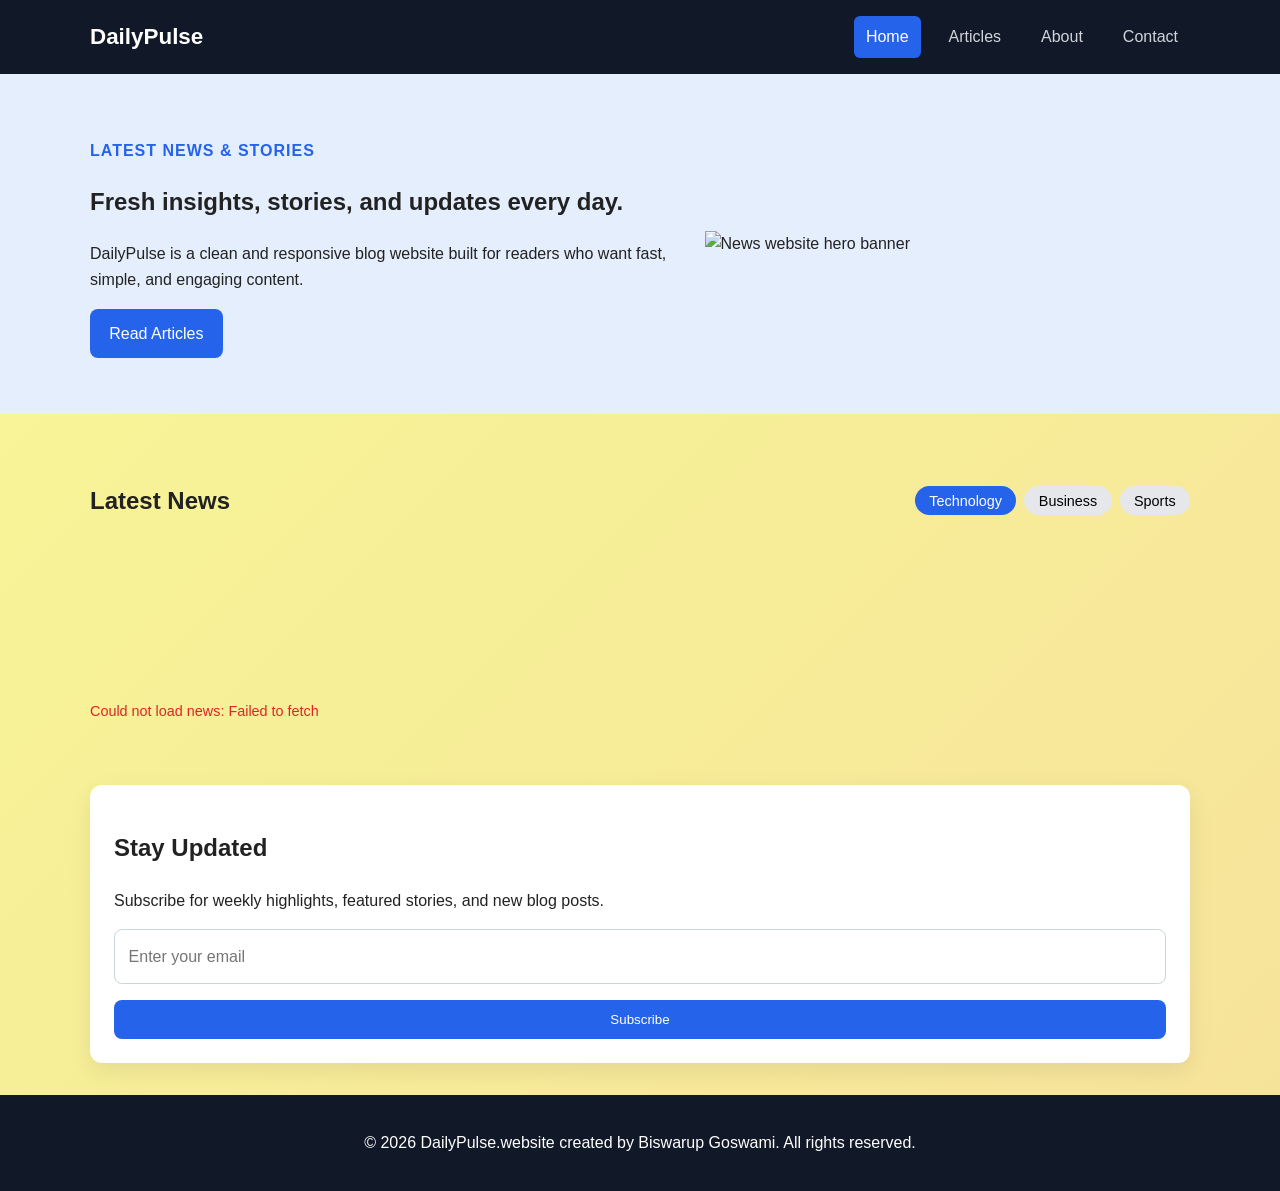
==== commit 37ac6318: "Update index.html" ====
--- a/index.html
+++ b/index.html
@@ -38,7 +38,7 @@
           <a href="articles.html" class="btn">Read Articles</a>
         </div>
         <div class="hero-image">
-          <img src="hero (2).jpg?v=2" alt="News website hero banner" loading="lazy" />
+          <img src="hero(2).jpg?v=2" alt="News website hero banner" loading="lazy" />
         </div>
       </div>
     </section>
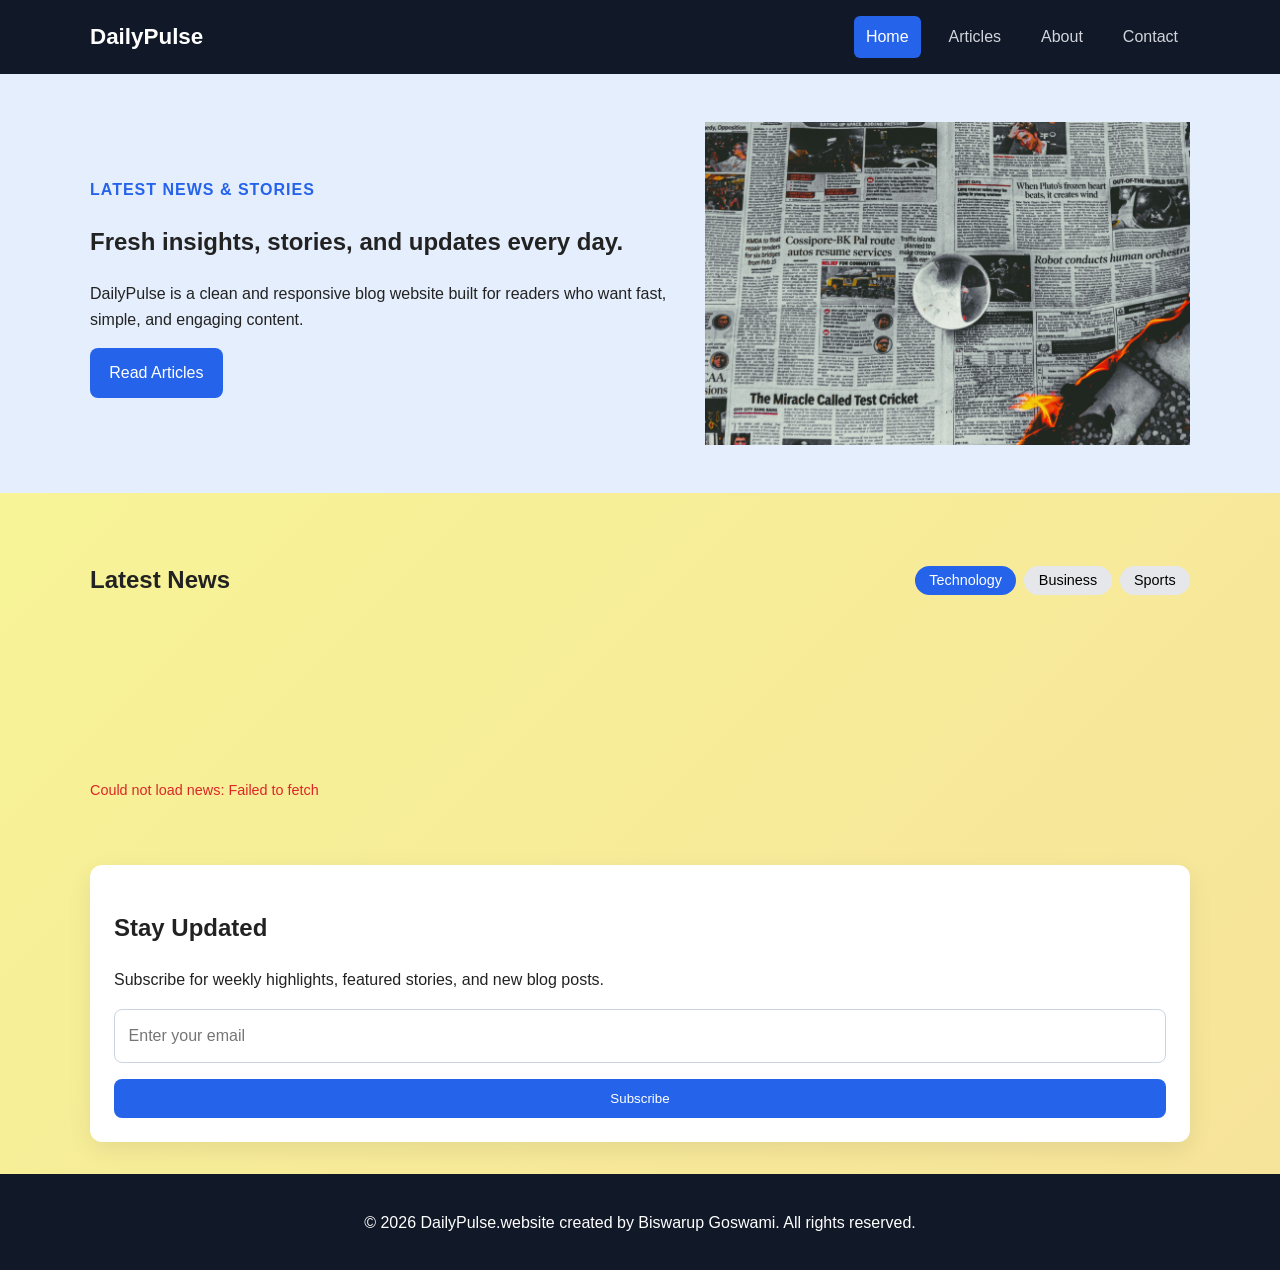
==== commit 5e020563: "Update index.html" ====
--- a/index.html
+++ b/index.html
@@ -38,7 +38,7 @@
           <a href="articles.html" class="btn">Read Articles</a>
         </div>
         <div class="hero-image">
-          <img src="hero(2).jpg?v=2" alt="News website hero banner" loading="lazy" />
+          <img src="hero-banner.jpg" alt="News website hero banner" loading="lazy" />
         </div>
       </div>
     </section>
